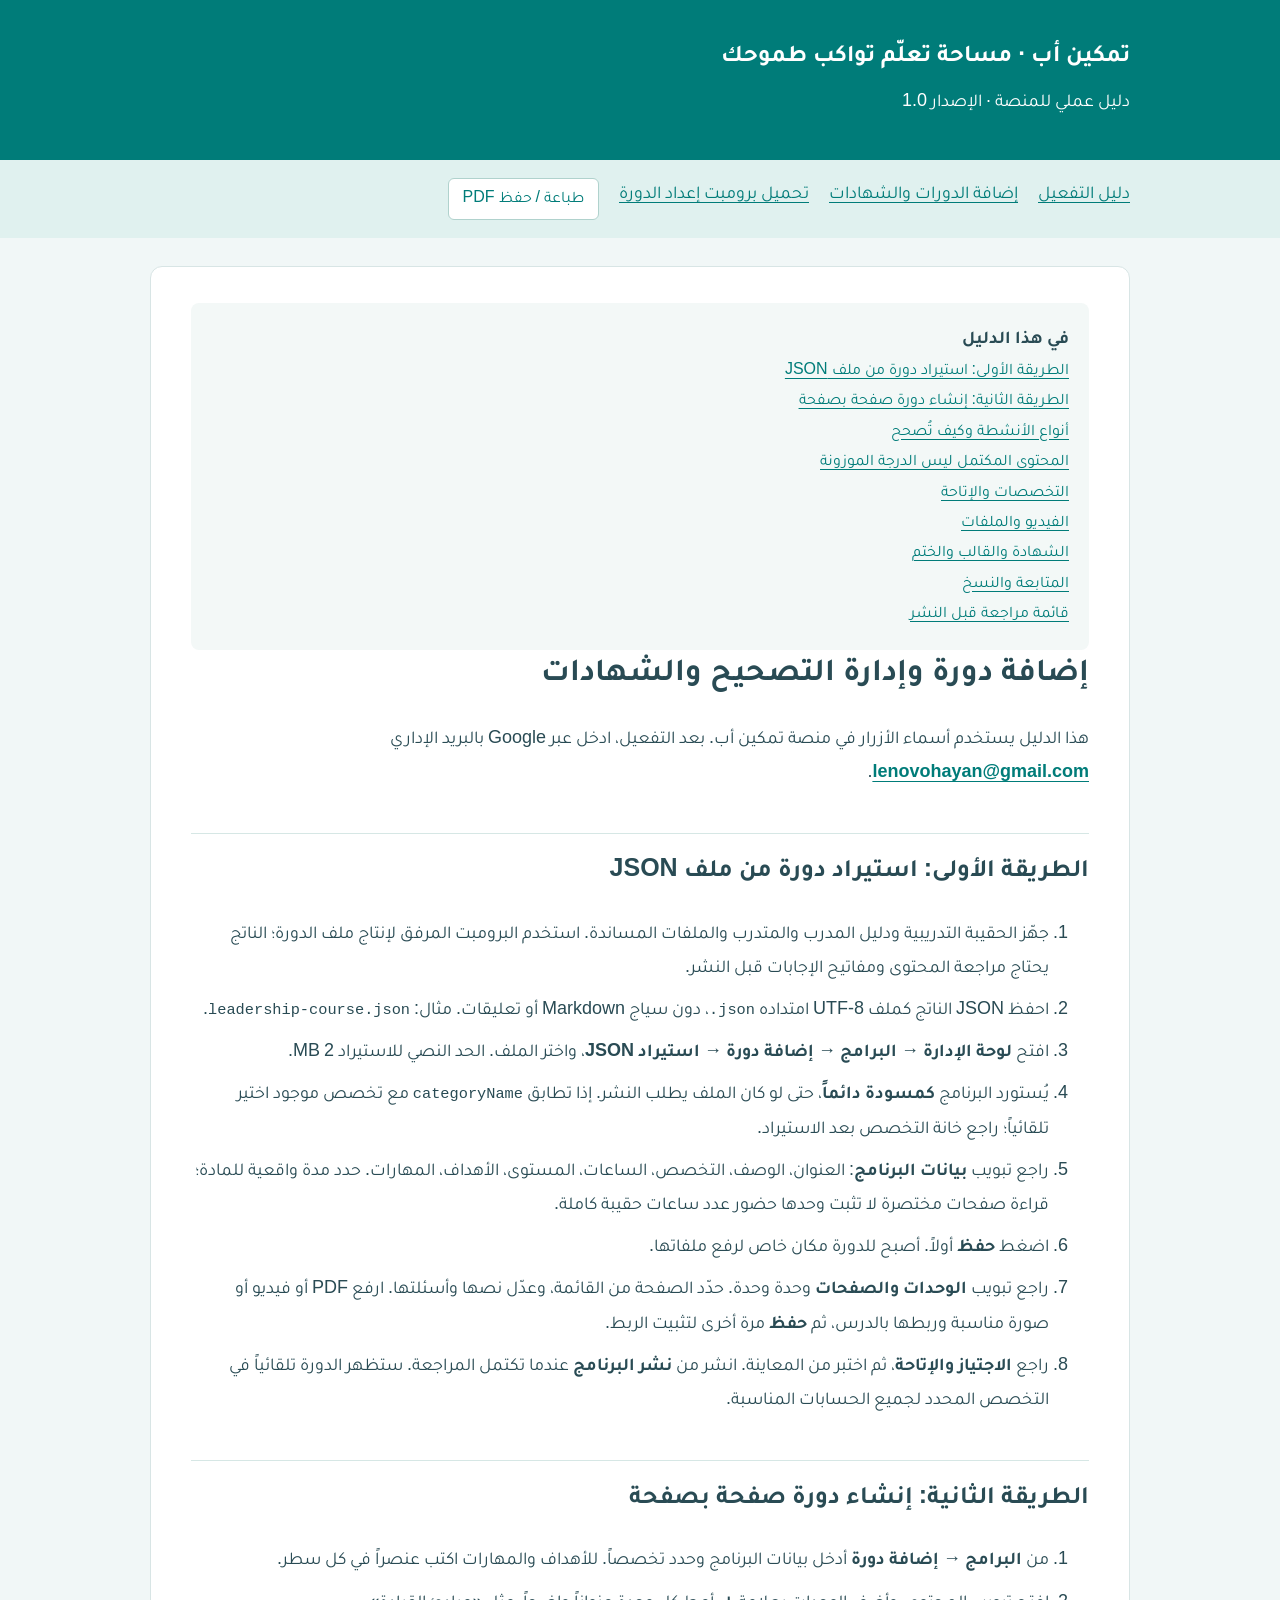
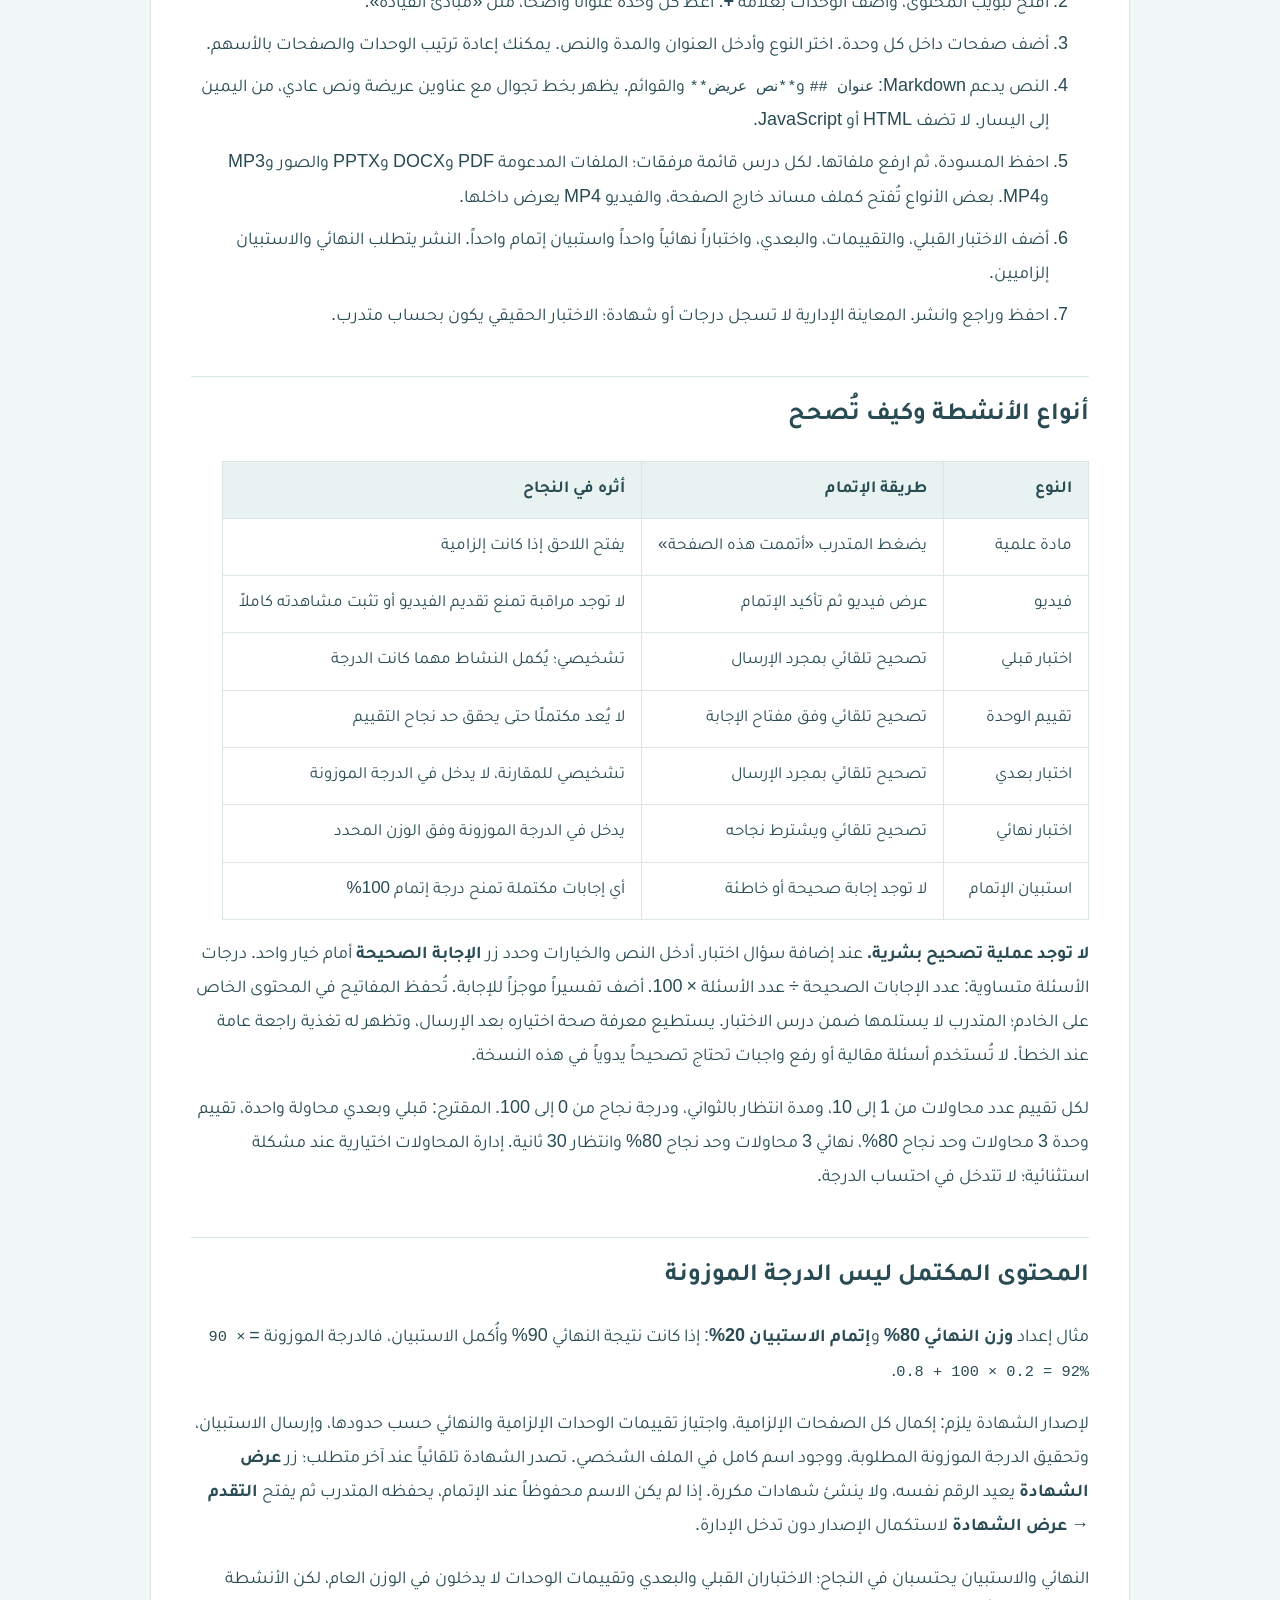
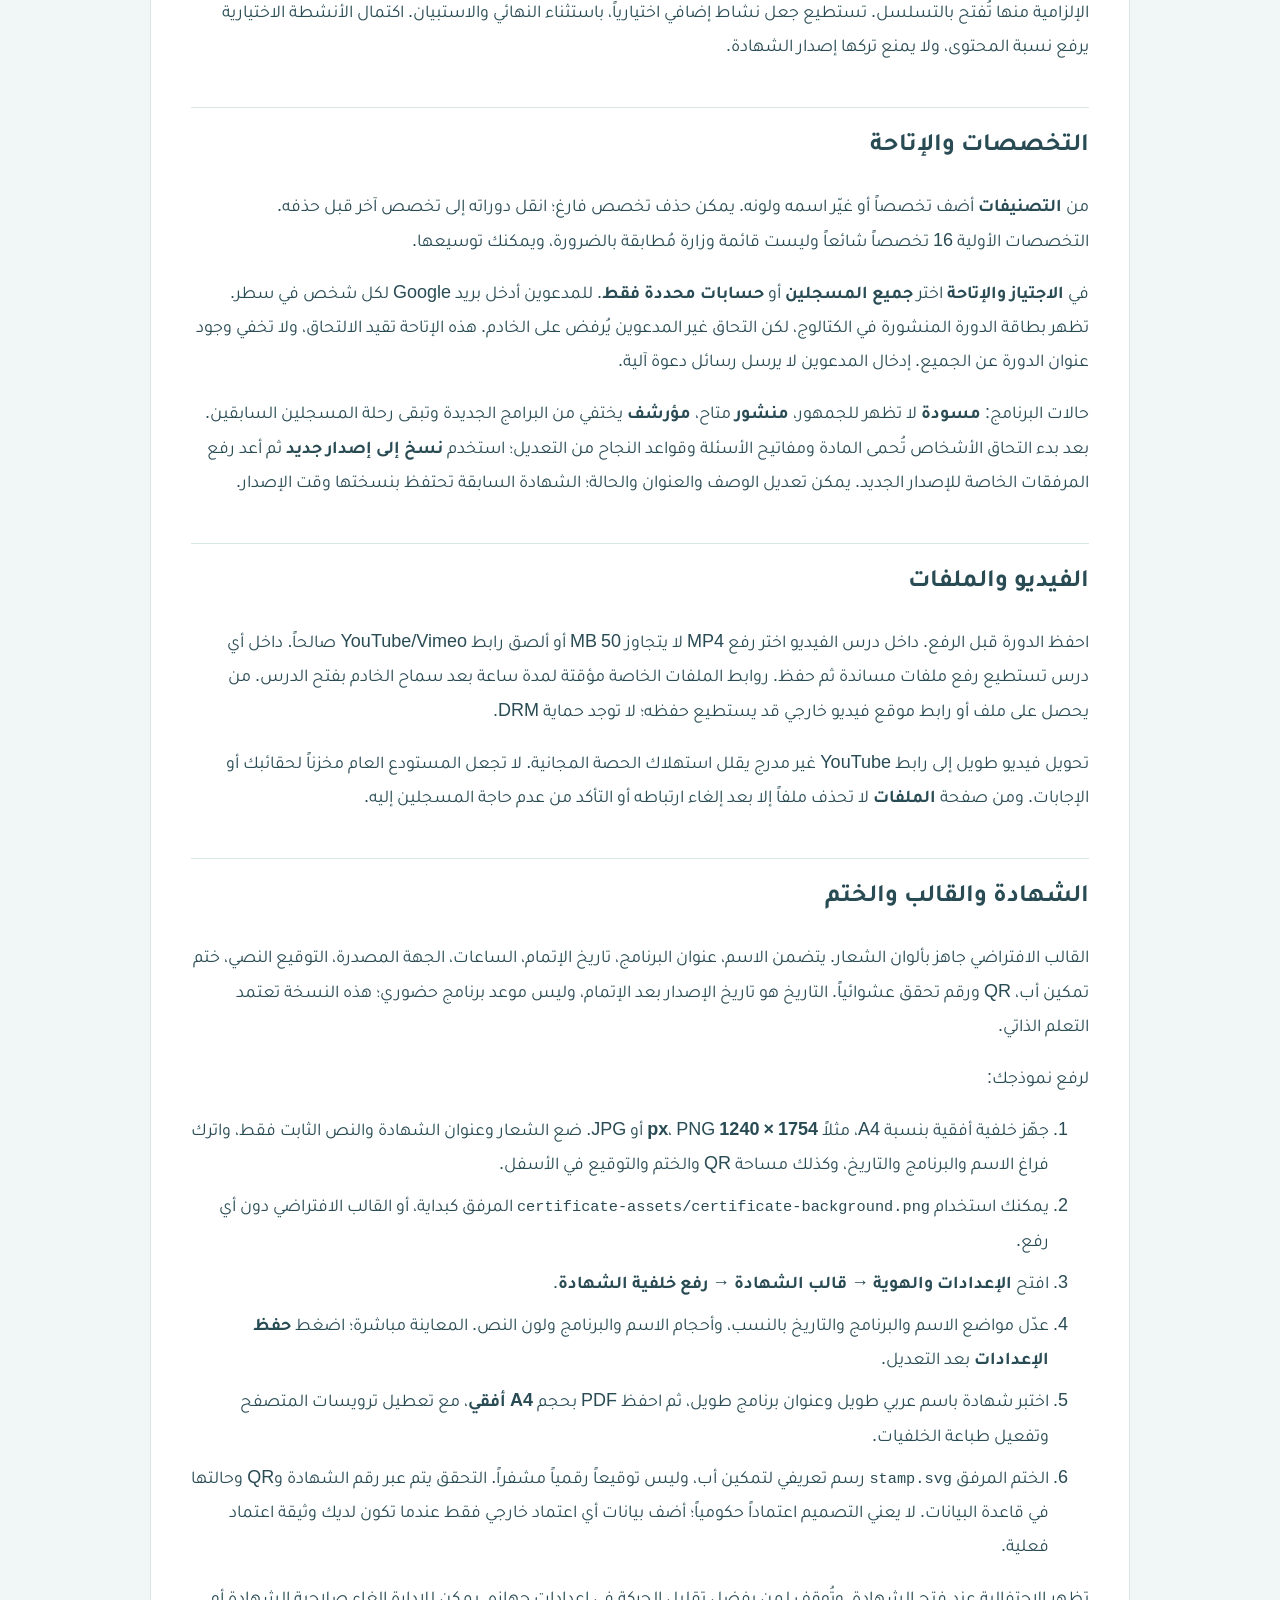
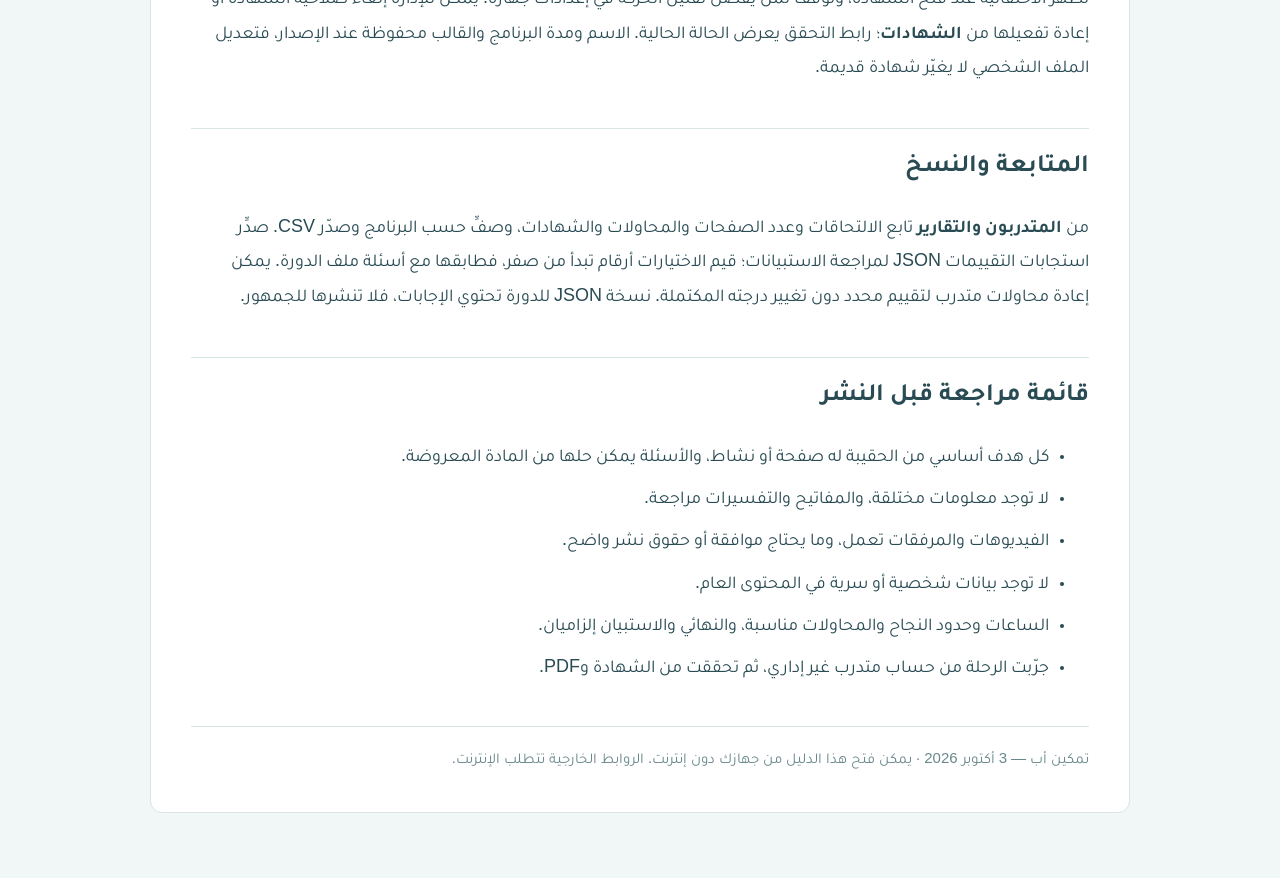
==== guides/ADD-COURSE.html @ d45a217b "Add files via upload" ====
<!doctype html><html lang="ar" dir="rtl"><meta charset="utf-8"><meta name="viewport" content="width=device-width,initial-scale=1"><title>دليل إضافة الدورات | تمكين أب</title><style>@font-face{font-family:Tajawal;src:url([data-uri]);font-weight:400}@font-face{font-family:Tajawal;src:url([data-uri]);font-weight:700}*{box-sizing:border-box}body{direction:rtl;font-family:Tajawal,Arial,sans-serif;background:#f1f7f7;color:#294b54;margin:0;font-size:18px;line-height:1.9}header{padding:36px max(20px,calc((100% - 980px)/2));background:#007c79;color:white}header strong{font-size:24px}header p{margin:4px 0}nav{padding:18px max(20px,calc((100% - 980px)/2));background:#e0f1ef;display:flex;gap:20px;flex-wrap:wrap}a{color:#007c79;text-underline-offset:4px}main{max-width:980px;margin:28px auto 65px;padding:36px 40px;background:white;border:1px solid #d8e5e5;border-radius:12px}h1{font-size:32px;line-height:1.6;margin-top:0}h2{font-size:25px;margin-top:42px;padding-top:15px;border-top:1px solid #d6e7e5}h3{font-size:21px}h1,h2,h3,strong,b{font-weight:700}li{margin:8px 0}pre{direction:ltr;text-align:left;background:#eef5f5;color:#294b54;padding:20px;border-radius:8px;overflow:auto;line-height:1.8;font-size:15px}code{font-family:monospace;direction:ltr;unicode-bidi:isolate;font-size:.85em}table{display:block;overflow:auto;width:100%;border-collapse:collapse;font-size:17px}th{background:#e8f3f1;font-weight:700}td,th{padding:12px 16px;border:1px solid #dbe5e5;text-align:right;min-width:145px}button{font-family:inherit;cursor:pointer;border:1px solid #b0d2cd;background:#fff;color:#007c79;padding:9px 14px;border-radius:6px;font-size:16px}footer{color:#69888c;font-size:15px;border-top:1px solid #d6e7e5;margin-top:40px;padding-top:20px}.toc{padding:20px;background:#f3f8f7;border-radius:8px}.toc a{display:block;font-size:16px}blockquote{border-right:4px solid #4cd5cc;padding:10px 20px;margin:20px 0;background:#f2f8f8}@media(max-width:650px){body{font-size:17px}main{margin:15px;padding:22px 18px}h1{font-size:27px}h2{font-size:22px}header{padding:25px 20px}}@media print{body{background:white;font-size:13pt}header{background:white;color:#007c79;padding:10px}nav,.toc,button{display:none}main{border:0;padding:0;margin:0;max-width:none}h2{break-after:avoid}tr,pre{break-inside:avoid}a{color:inherit}}</style><header><strong>تمكين أب · مساحة تعلّم تواكب طموحك</strong><p>دليل عملي للمنصة · الإصدار 1.0</p></header><nav><a href="START-HERE.html">دليل التفعيل</a><a href="ADD-COURSE.html">إضافة الدورات والشهادات</a><a href="COURSE-PROMPT.txt" download>تحميل برومبت إعداد الدورة</a><button onclick="window.print()">طباعة / حفظ PDF</button></nav><main><div class="toc"><strong>في هذا الدليل</strong><a href="#step-1">الطريقة الأولى: استيراد دورة من ملف JSON</a><a href="#step-2">الطريقة الثانية: إنشاء دورة صفحة بصفحة</a><a href="#step-3">أنواع الأنشطة وكيف تُصحح</a><a href="#step-4">المحتوى المكتمل ليس الدرجة الموزونة</a><a href="#step-5">التخصصات والإتاحة</a><a href="#step-6">الفيديو والملفات</a><a href="#step-7">الشهادة والقالب والختم</a><a href="#step-8">المتابعة والنسخ</a><a href="#step-9">قائمة مراجعة قبل النشر</a></div><h1>إضافة دورة وإدارة التصحيح والشهادات</h1>
<p>هذا الدليل يستخدم أسماء الأزرار في منصة تمكين أب. بعد التفعيل، ادخل عبر Google بالبريد الإداري <strong><a href="mailto:lenovohayan@gmail.com">lenovohayan@gmail.com</a></strong>.</p>
<h2 id="step-1">الطريقة الأولى: استيراد دورة من ملف JSON</h2>
<ol>
<li>جهّز الحقيبة التدريبية ودليل المدرب والمتدرب والملفات المساندة. استخدم البرومبت المرفق لإنتاج ملف الدورة؛ الناتج يحتاج مراجعة المحتوى ومفاتيح الإجابات قبل النشر.</li>
<li>احفظ JSON الناتج كملف UTF-8 امتداده <code>.json</code>، دون سياج Markdown أو تعليقات. مثال: <code>leadership-course.json</code>.</li>
<li>افتح <strong>لوحة الإدارة → البرامج → إضافة دورة → استيراد JSON</strong>، واختر الملف. الحد النصي للاستيراد 2 MB.</li>
<li>يُستورد البرنامج <strong>كمسودة دائماً</strong>، حتى لو كان الملف يطلب النشر. إذا تطابق <code>categoryName</code> مع تخصص موجود اختير تلقائياً؛ راجع خانة التخصص بعد الاستيراد.</li>
<li>راجع تبويب <strong>بيانات البرنامج</strong>: العنوان، الوصف، التخصص، الساعات، المستوى، الأهداف، المهارات. حدد مدة واقعية للمادة؛ قراءة صفحات مختصرة لا تثبت وحدها حضور عدد ساعات حقيبة كاملة.</li>
<li>اضغط <strong>حفظ</strong> أولاً. أصبح للدورة مكان خاص لرفع ملفاتها.</li>
<li>راجع تبويب <strong>الوحدات والصفحات</strong> وحدة وحدة. حدّد الصفحة من القائمة، وعدّل نصها وأسئلتها. ارفع PDF أو فيديو أو صورة مناسبة وربطها بالدرس، ثم <strong>حفظ</strong> مرة أخرى لتثبيت الربط.</li>
<li>راجع <strong>الاجتياز والإتاحة</strong>، ثم اختبر من المعاينة. انشر من <strong>نشر البرنامج</strong> عندما تكتمل المراجعة. ستظهر الدورة تلقائياً في التخصص المحدد لجميع الحسابات المناسبة.</li>
</ol>
<h2 id="step-2">الطريقة الثانية: إنشاء دورة صفحة بصفحة</h2>
<ol>
<li>من <strong>البرامج → إضافة دورة</strong> أدخل بيانات البرنامج وحدد تخصصاً. للأهداف والمهارات اكتب عنصراً في كل سطر.</li>
<li>افتح تبويب المحتوى، وأضف الوحدات بعلامة <strong>+</strong>. أعط كل وحدة عنواناً واضحاً، مثل «مبادئ القيادة».</li>
<li>أضف صفحات داخل كل وحدة. اختر النوع وأدخل العنوان والمدة والنص. يمكنك إعادة ترتيب الوحدات والصفحات بالأسهم.</li>
<li>النص يدعم Markdown: <code>## عنوان</code> و<code>**نص عريض**</code> والقوائم. يظهر بخط تجوال مع عناوين عريضة ونص عادي، من اليمين إلى اليسار. لا تضف HTML أو JavaScript.</li>
<li>احفظ المسودة، ثم ارفع ملفاتها. لكل درس قائمة مرفقات؛ الملفات المدعومة PDF وDOCX وPPTX والصور وMP3 وMP4. بعض الأنواع تُفتح كملف مساند خارج الصفحة، والفيديو MP4 يعرض داخلها.</li>
<li>أضف الاختبار القبلي، والتقييمات، والبعدي، واختباراً نهائياً واحداً واستبيان إتمام واحداً. النشر يتطلب النهائي والاستبيان إلزاميين.</li>
<li>احفظ وراجع وانشر. المعاينة الإدارية لا تسجل درجات أو شهادة؛ الاختبار الحقيقي يكون بحساب متدرب.</li>
</ol>
<h2 id="step-3">أنواع الأنشطة وكيف تُصحح</h2>
<table>
<thead>
<tr>
<th>النوع</th>
<th>طريقة الإتمام</th>
<th>أثره في النجاح</th>
</tr>
</thead>
<tbody><tr>
<td>مادة علمية</td>
<td>يضغط المتدرب «أتممت هذه الصفحة»</td>
<td>يفتح اللاحق إذا كانت إلزامية</td>
</tr>
<tr>
<td>فيديو</td>
<td>عرض فيديو ثم تأكيد الإتمام</td>
<td>لا توجد مراقبة تمنع تقديم الفيديو أو تثبت مشاهدته كاملاً</td>
</tr>
<tr>
<td>اختبار قبلي</td>
<td>تصحيح تلقائي بمجرد الإرسال</td>
<td>تشخيصي؛ يُكمل النشاط مهما كانت الدرجة</td>
</tr>
<tr>
<td>تقييم الوحدة</td>
<td>تصحيح تلقائي وفق مفتاح الإجابة</td>
<td>لا يُعد مكتملًا حتى يحقق حد نجاح التقييم</td>
</tr>
<tr>
<td>اختبار بعدي</td>
<td>تصحيح تلقائي بمجرد الإرسال</td>
<td>تشخيصي للمقارنة، لا يدخل في الدرجة الموزونة</td>
</tr>
<tr>
<td>اختبار نهائي</td>
<td>تصحيح تلقائي ويشترط نجاحه</td>
<td>يدخل في الدرجة الموزونة وفق الوزن المحدد</td>
</tr>
<tr>
<td>استبيان الإتمام</td>
<td>لا توجد إجابة صحيحة أو خاطئة</td>
<td>أي إجابات مكتملة تمنح درجة إتمام 100%</td>
</tr>
</tbody></table>
<p><strong>لا توجد عملية تصحيح بشرية.</strong> عند إضافة سؤال اختبار، أدخل النص والخيارات وحدد زر <strong>الإجابة الصحيحة</strong> أمام خيار واحد. درجات الأسئلة متساوية: عدد الإجابات الصحيحة ÷ عدد الأسئلة × 100. أضف تفسيراً موجزاً للإجابة. تُحفظ المفاتيح في المحتوى الخاص على الخادم؛ المتدرب لا يستلمها ضمن درس الاختبار. يستطيع معرفة صحة اختياره بعد الإرسال، وتظهر له تغذية راجعة عامة عند الخطأ. لا تُستخدم أسئلة مقالية أو رفع واجبات تحتاج تصحيحاً يدوياً في هذه النسخة.</p>
<p>لكل تقييم عدد محاولات من 1 إلى 10، ومدة انتظار بالثواني، ودرجة نجاح من 0 إلى 100. المقترح: قبلي وبعدي محاولة واحدة، تقييم وحدة 3 محاولات وحد نجاح 80%، نهائي 3 محاولات وحد نجاح 80% وانتظار 30 ثانية. إدارة المحاولات اختيارية عند مشكلة استثنائية؛ لا تتدخل في احتساب الدرجة.</p>
<h2 id="step-4">المحتوى المكتمل ليس الدرجة الموزونة</h2>
<p>مثال إعداد <strong>وزن النهائي 80%</strong> و<strong>إتمام الاستبيان 20%</strong>: إذا كانت نتيجة النهائي 90% وأُكمل الاستبيان، فالدرجة الموزونة = <code>90 × 0.8 + 100 × 0.2 = 92%</code>.</p>
<p>لإصدار الشهادة يلزم: إكمال كل الصفحات الإلزامية، واجتياز تقييمات الوحدات الإلزامية والنهائي حسب حدودها، وإرسال الاستبيان، وتحقيق الدرجة الموزونة المطلوبة، ووجود اسم كامل في الملف الشخصي. تصدر الشهادة تلقائياً عند آخر متطلب؛ زر <strong>عرض الشهادة</strong> يعيد الرقم نفسه، ولا ينشئ شهادات مكررة. إذا لم يكن الاسم محفوظاً عند الإتمام، يحفظه المتدرب ثم يفتح <strong>التقدم → عرض الشهادة</strong> لاستكمال الإصدار دون تدخل الإدارة.</p>
<p>النهائي والاستبيان يحتسبان في النجاح؛ الاختباران القبلي والبعدي وتقييمات الوحدات لا يدخلون في الوزن العام، لكن الأنشطة الإلزامية منها تُفتح بالتسلسل. تستطيع جعل نشاط إضافي اختيارياً، باستثناء النهائي والاستبيان. اكتمال الأنشطة الاختيارية يرفع نسبة المحتوى، ولا يمنع تركها إصدار الشهادة.</p>
<h2 id="step-5">التخصصات والإتاحة</h2>
<p>من <strong>التصنيفات</strong> أضف تخصصاً أو غيّر اسمه ولونه. يمكن حذف تخصص فارغ؛ انقل دوراته إلى تخصص آخر قبل حذفه. التخصصات الأولية 16 تخصصاً شائعاً وليست قائمة وزارة مُطابقة بالضرورة، ويمكنك توسيعها.</p>
<p>في <strong>الاجتياز والإتاحة</strong> اختر <strong>جميع المسجلين</strong> أو <strong>حسابات محددة فقط</strong>. للمدعوين أدخل بريد Google لكل شخص في سطر. تظهر بطاقة الدورة المنشورة في الكتالوج، لكن التحاق غير المدعوين يُرفض على الخادم. هذه الإتاحة تقيد الالتحاق، ولا تخفي وجود عنوان الدورة عن الجميع. إدخال المدعوين لا يرسل رسائل دعوة آلية.</p>
<p>حالات البرنامج: <strong>مسودة</strong> لا تظهر للجمهور، <strong>منشور</strong> متاح، <strong>مؤرشف</strong> يختفي من البرامج الجديدة وتبقى رحلة المسجلين السابقين. بعد بدء التحاق الأشخاص تُحمى المادة ومفاتيح الأسئلة وقواعد النجاح من التعديل؛ استخدم <strong>نسخ إلى إصدار جديد</strong> ثم أعد رفع المرفقات الخاصة للإصدار الجديد. يمكن تعديل الوصف والعنوان والحالة؛ الشهادة السابقة تحتفظ بنسختها وقت الإصدار.</p>
<h2 id="step-6">الفيديو والملفات</h2>
<p>احفظ الدورة قبل الرفع. داخل درس الفيديو اختر رفع MP4 لا يتجاوز 50 MB أو ألصق رابط YouTube/Vimeo صالحاً. داخل أي درس تستطيع رفع ملفات مساندة ثم حفظ. روابط الملفات الخاصة مؤقتة لمدة ساعة بعد سماح الخادم بفتح الدرس. من يحصل على ملف أو رابط موقع فيديو خارجي قد يستطيع حفظه؛ لا توجد حماية DRM.</p>
<p>تحويل فيديو طويل إلى رابط YouTube غير مدرج يقلل استهلاك الحصة المجانية. لا تجعل المستودع العام مخزناً لحقائبك أو الإجابات. ومن صفحة <strong>الملفات</strong> لا تحذف ملفاً إلا بعد إلغاء ارتباطه أو التأكد من عدم حاجة المسجلين إليه.</p>
<h2 id="step-7">الشهادة والقالب والختم</h2>
<p>القالب الافتراضي جاهز بألوان الشعار. يتضمن الاسم، عنوان البرنامج، تاريخ الإتمام، الساعات، الجهة المصدرة، التوقيع النصي، ختم تمكين أب، QR ورقم تحقق عشوائياً. التاريخ هو تاريخ الإصدار بعد الإتمام، وليس موعد برنامج حضوري؛ هذه النسخة تعتمد التعلم الذاتي.</p>
<p>لرفع نموذجك:</p>
<ol>
<li>جهّز خلفية أفقية بنسبة A4، مثلاً <strong>1754 × 1240 px</strong>، PNG أو JPG. ضع الشعار وعنوان الشهادة والنص الثابت فقط، واترك فراغ الاسم والبرنامج والتاريخ، وكذلك مساحة QR والختم والتوقيع في الأسفل.</li>
<li>يمكنك استخدام <code>certificate-assets/certificate-background.png</code> المرفق كبداية، أو القالب الافتراضي دون أي رفع.</li>
<li>افتح <strong>الإعدادات والهوية → قالب الشهادة → رفع خلفية الشهادة</strong>.</li>
<li>عدّل مواضع الاسم والبرنامج والتاريخ بالنسب، وأحجام الاسم والبرنامج ولون النص. المعاينة مباشرة؛ اضغط <strong>حفظ الإعدادات</strong> بعد التعديل.</li>
<li>اختبر شهادة باسم عربي طويل وعنوان برنامج طويل، ثم احفظ PDF بحجم <strong>A4 أفقي</strong>، مع تعطيل ترويسات المتصفح وتفعيل طباعة الخلفيات.</li>
<li>الختم المرفق <code>stamp.svg</code> رسم تعريفي لتمكين أب، وليس توقيعاً رقمياً مشفراً. التحقق يتم عبر رقم الشهادة وQR وحالتها في قاعدة البيانات. لا يعني التصميم اعتماداً حكومياً؛ أضف بيانات أي اعتماد خارجي فقط عندما تكون لديك وثيقة اعتماد فعلية.</li>
</ol>
<p>تظهر الاحتفالية عند فتح الشهادة، وتُوقف لمن يفضل تقليل الحركة في إعدادات جهازه. يمكن للإدارة إلغاء صلاحية الشهادة أو إعادة تفعيلها من <strong>الشهادات</strong>؛ رابط التحقق يعرض الحالة الحالية. الاسم ومدة البرنامج والقالب محفوظة عند الإصدار، فتعديل الملف الشخصي لا يغيّر شهادة قديمة.</p>
<h2 id="step-8">المتابعة والنسخ</h2>
<p>من <strong>المتدربون والتقارير</strong> تابع الالتحاقات وعدد الصفحات والمحاولات والشهادات، وصفِّ حسب البرنامج وصدّر CSV. صدِّر استجابات التقييمات JSON لمراجعة الاستبيانات؛ قيم الاختيارات أرقام تبدأ من صفر، فطابقها مع أسئلة ملف الدورة. يمكن إعادة محاولات متدرب لتقييم محدد دون تغيير درجته المكتملة. نسخة JSON للدورة تحتوي الإجابات، فلا تنشرها للجمهور.</p>
<h2 id="step-9">قائمة مراجعة قبل النشر</h2>
<ul>
<li>كل هدف أساسي من الحقيبة له صفحة أو نشاط، والأسئلة يمكن حلها من المادة المعروضة.</li>
<li>لا توجد معلومات مختلقة، والمفاتيح والتفسيرات مراجعة.</li>
<li>الفيديوهات والمرفقات تعمل، وما يحتاج موافقة أو حقوق نشر واضح.</li>
<li>لا توجد بيانات شخصية أو سرية في المحتوى العام.</li>
<li>الساعات وحدود النجاح والمحاولات مناسبة، والنهائي والاستبيان إلزاميان.</li>
<li>جرّبت الرحلة من حساب متدرب غير إداري، ثم تحققت من الشهادة وPDF.</li>
</ul>
<footer>تمكين أب — 3 أكتوبر 2026 · يمكن فتح هذا الدليل من جهازك دون إنترنت. الروابط الخارجية تتطلب الإنترنت.</footer></main></html>
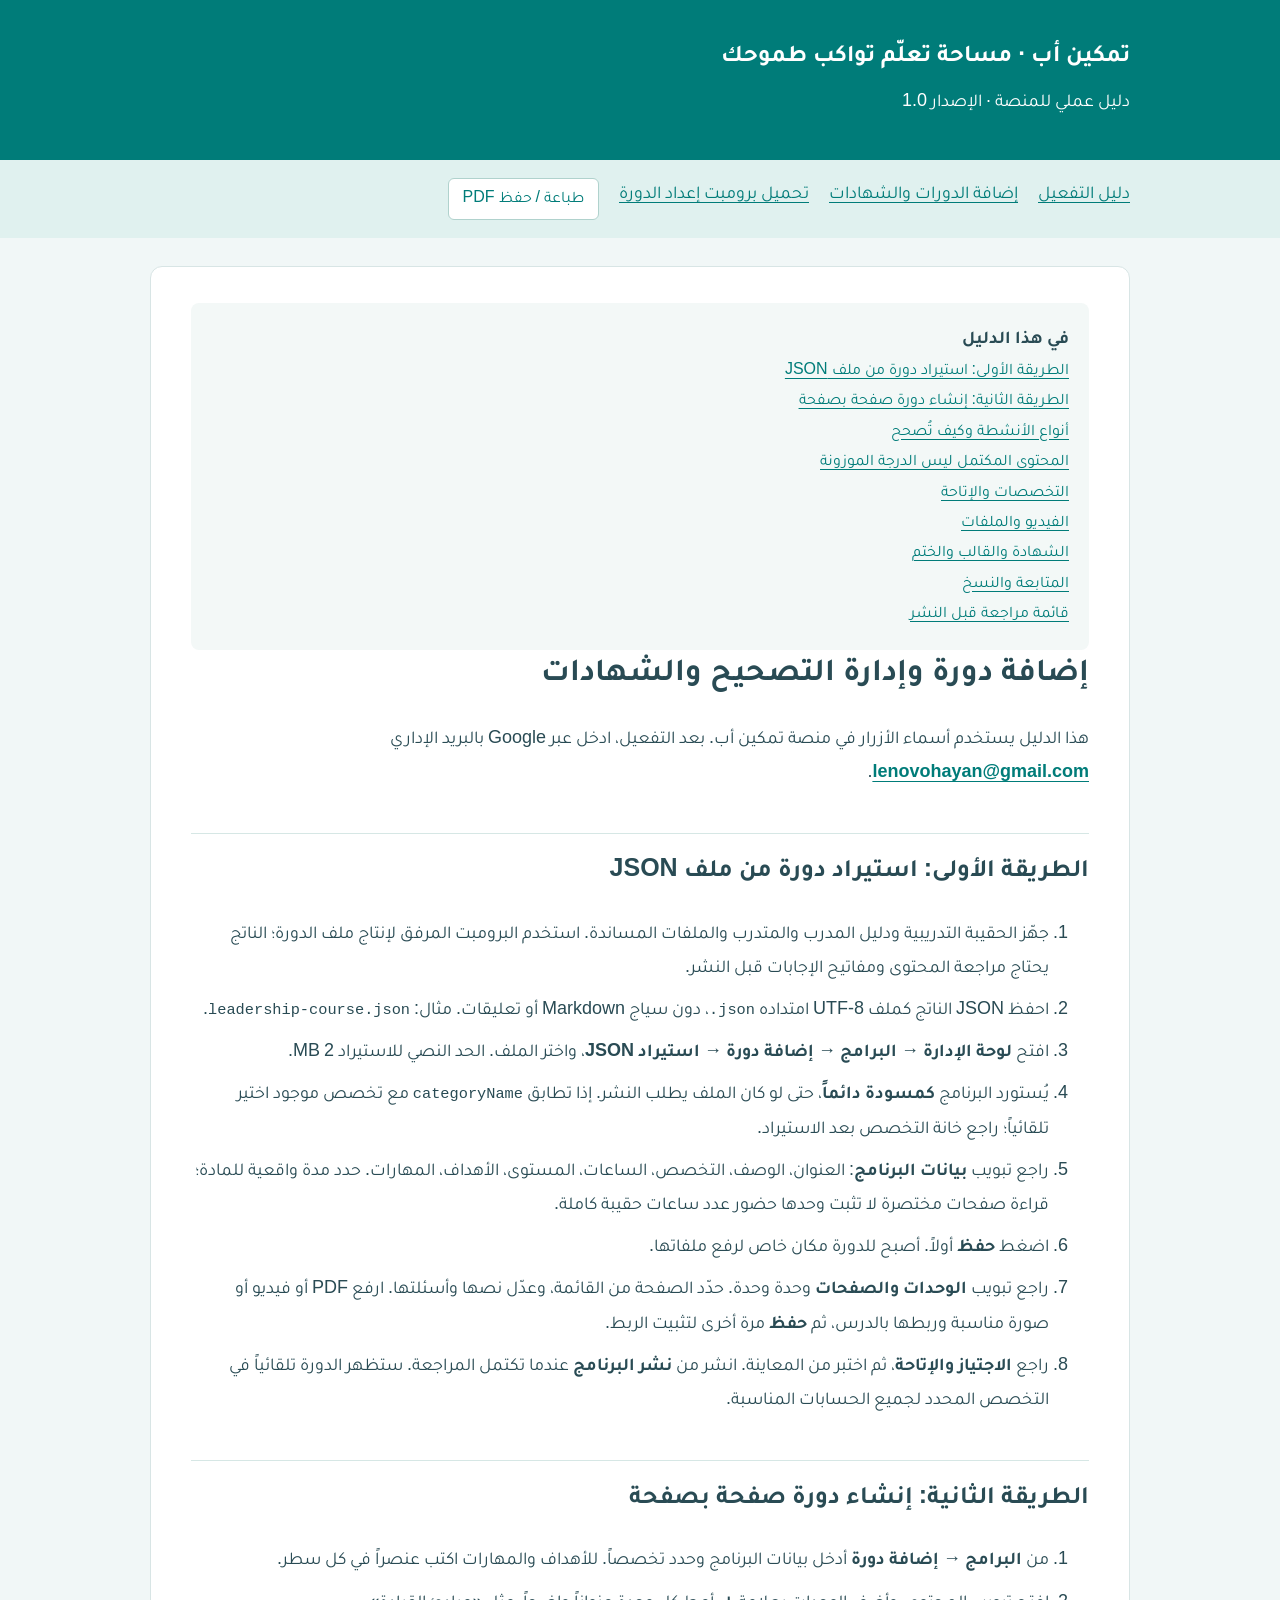
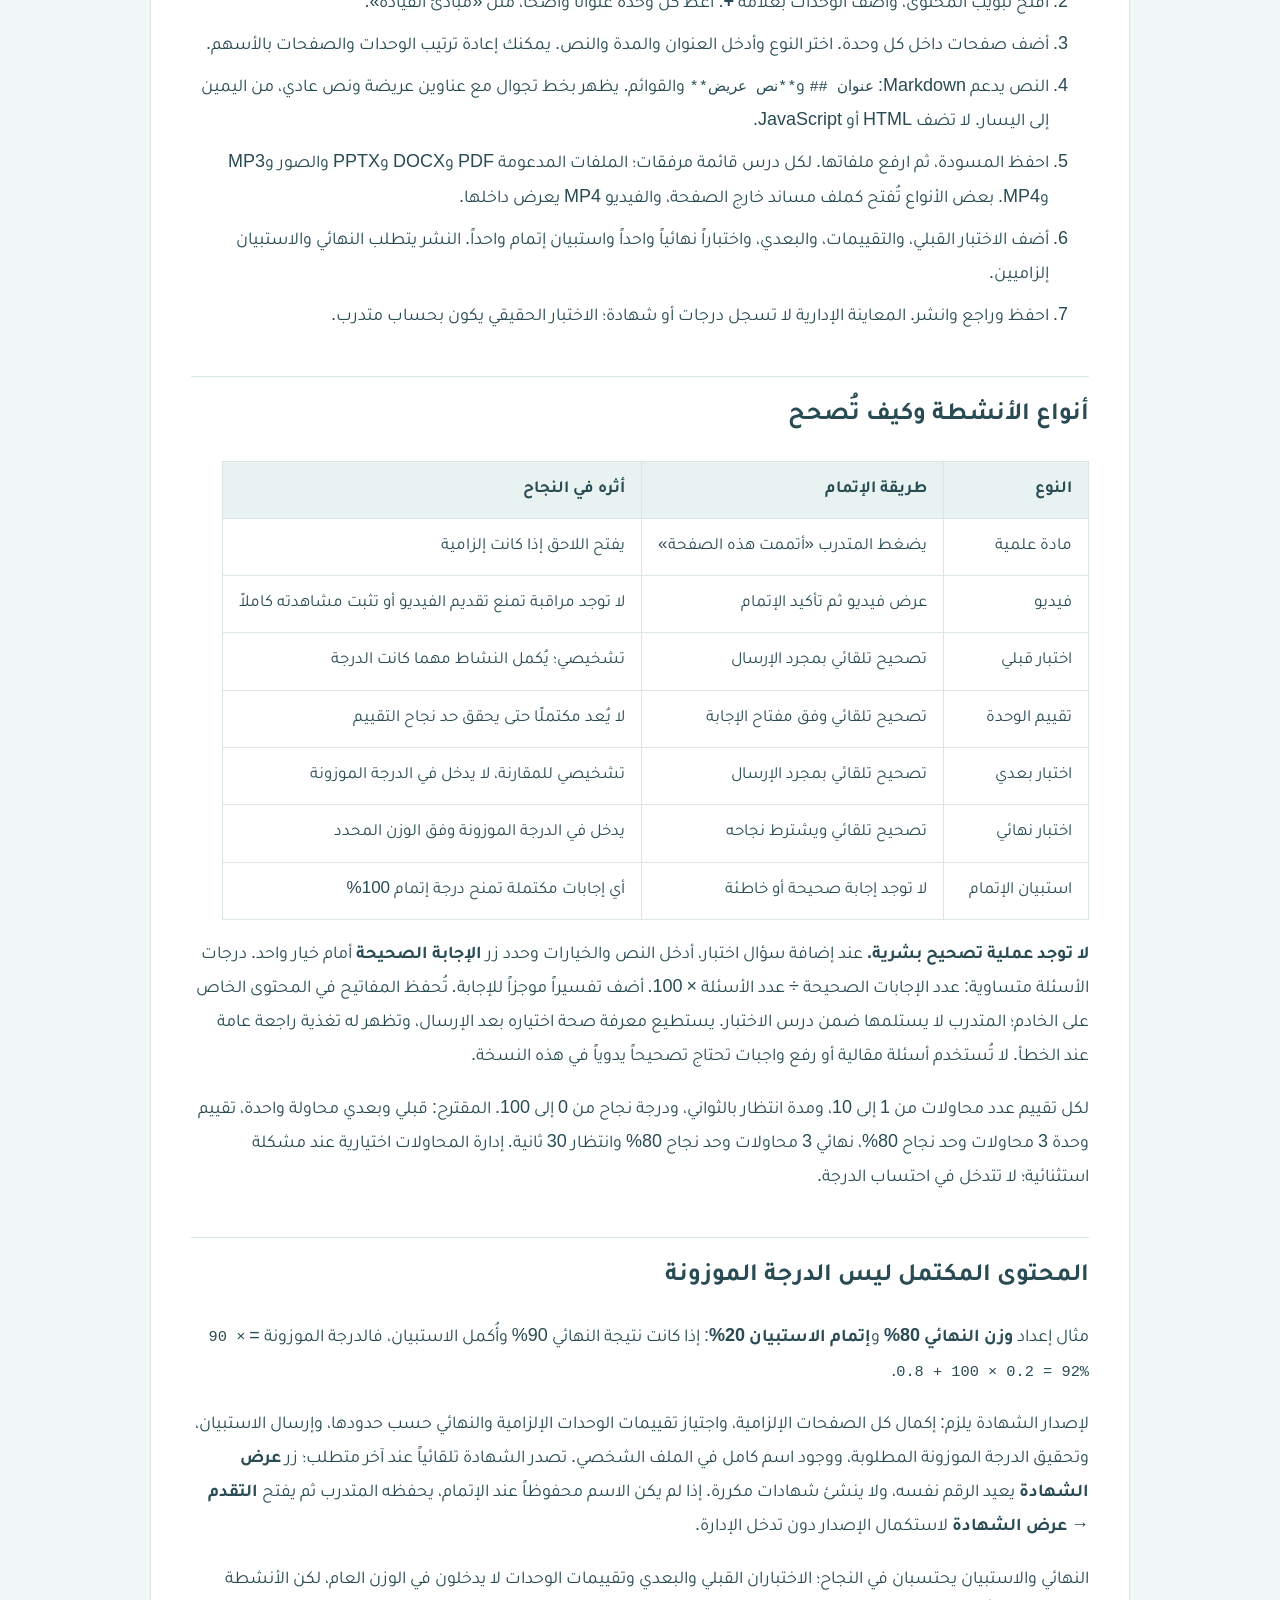
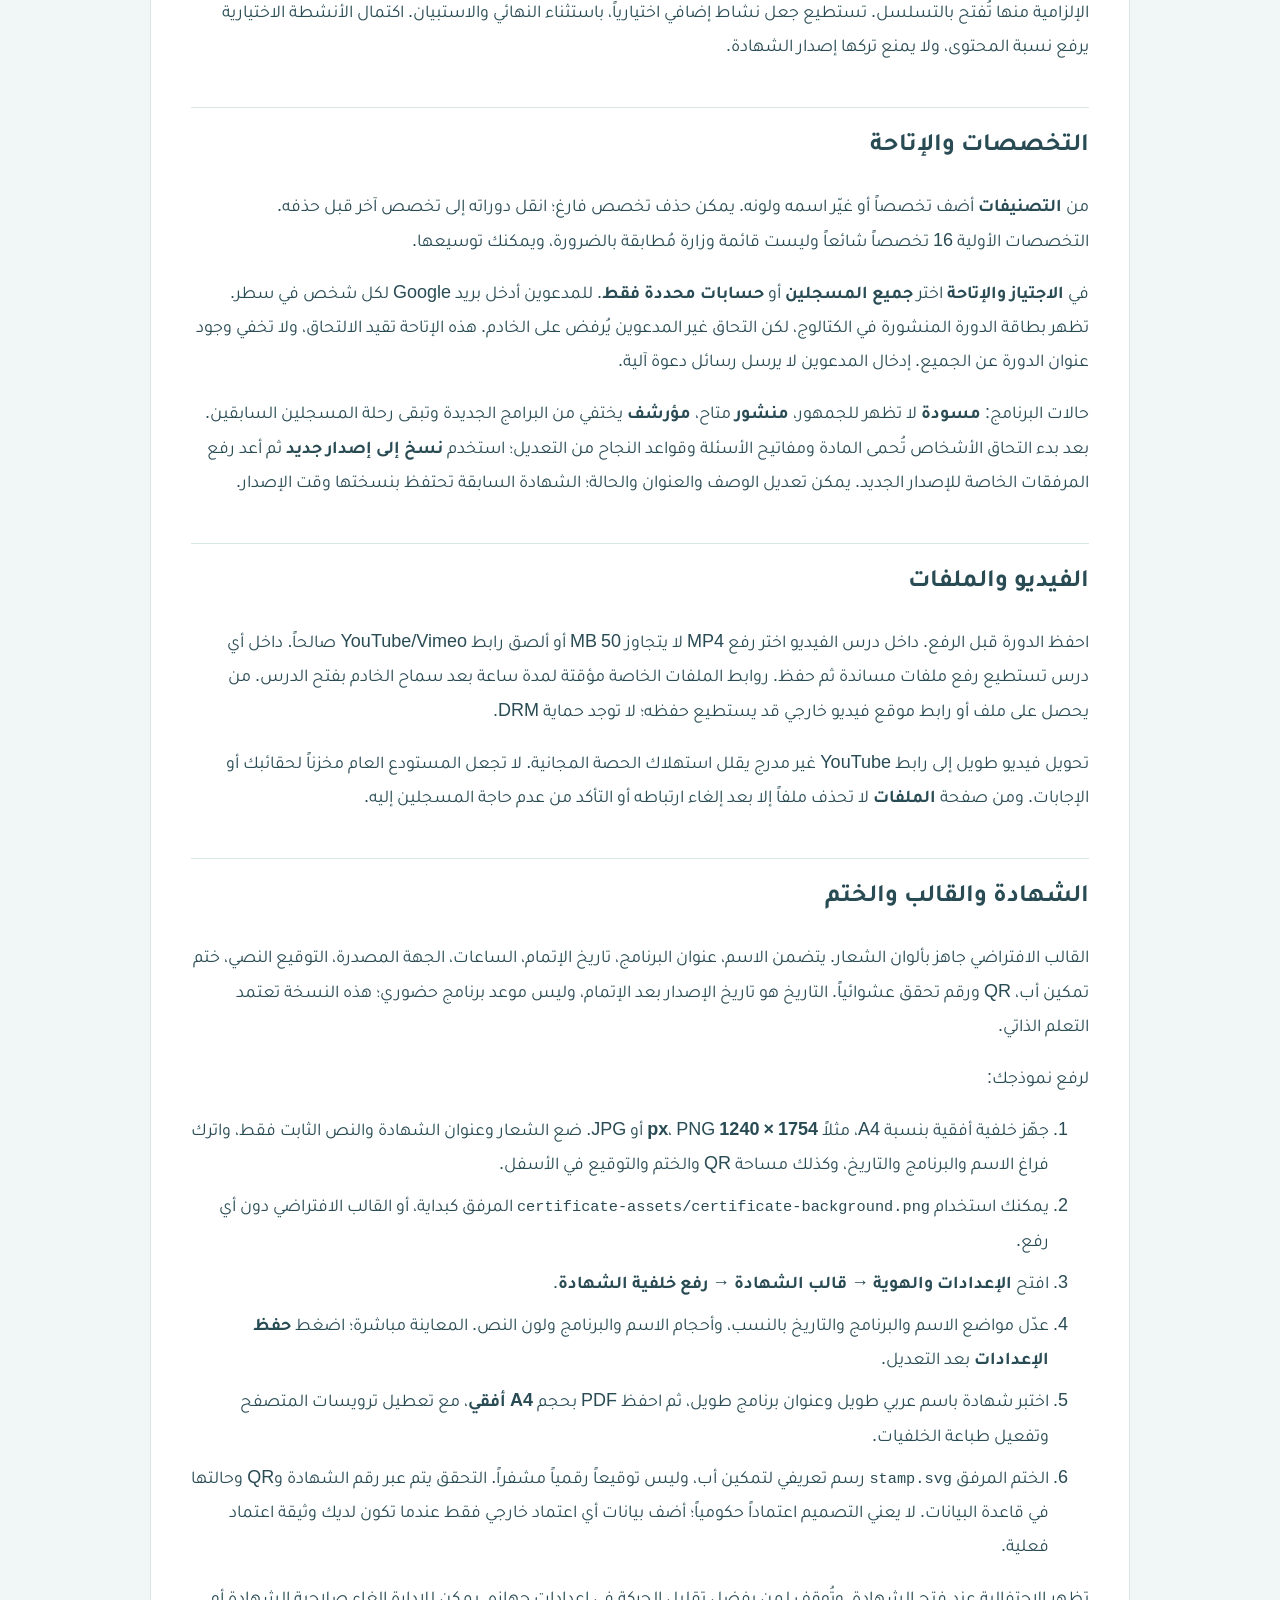
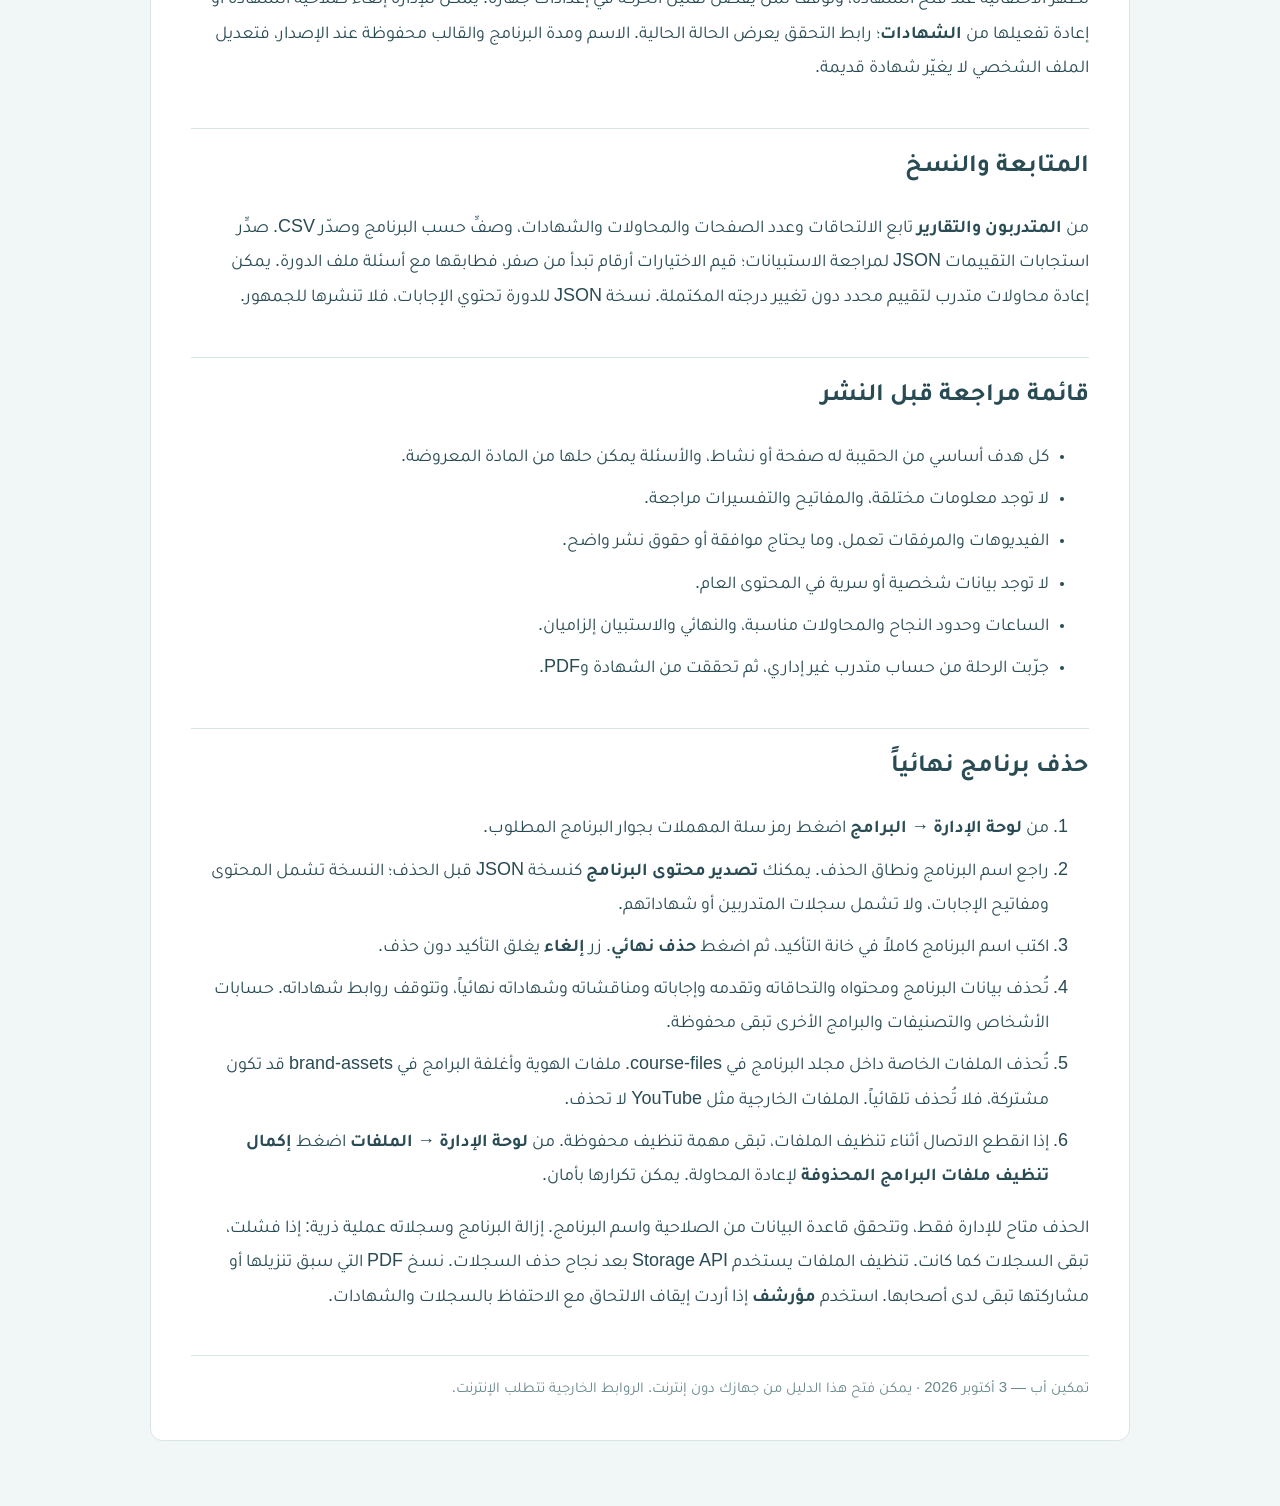
==== commit 0c495558: "Add files via upload" ====
--- a/guides/ADD-COURSE.html
+++ b/guides/ADD-COURSE.html
@@ -102,4 +102,14 @@
 <li>الساعات وحدود النجاح والمحاولات مناسبة، والنهائي والاستبيان إلزاميان.</li>
 <li>جرّبت الرحلة من حساب متدرب غير إداري، ثم تحققت من الشهادة وPDF.</li>
 </ul>
+<h2>حذف برنامج نهائياً</h2>
+<ol>
+<li>من <strong>لوحة الإدارة → البرامج</strong> اضغط رمز سلة المهملات بجوار البرنامج المطلوب.</li>
+<li>راجع اسم البرنامج ونطاق الحذف. يمكنك <strong>تصدير محتوى البرنامج</strong> كنسخة JSON قبل الحذف؛ النسخة تشمل المحتوى ومفاتيح الإجابات، ولا تشمل سجلات المتدربين أو شهاداتهم.</li>
+<li>اكتب اسم البرنامج كاملاً في خانة التأكيد، ثم اضغط <strong>حذف نهائي</strong>. زر <strong>إلغاء</strong> يغلق التأكيد دون حذف.</li>
+<li>تُحذف بيانات البرنامج ومحتواه والتحاقاته وتقدمه وإجاباته ومناقشاته وشهاداته نهائياً، وتتوقف روابط شهاداته. حسابات الأشخاص والتصنيفات والبرامج الأخرى تبقى محفوظة.</li>
+<li>تُحذف الملفات الخاصة داخل مجلد البرنامج في course-files. ملفات الهوية وأغلفة البرامج في brand-assets قد تكون مشتركة، فلا تُحذف تلقائياً. الملفات الخارجية مثل YouTube لا تحذف.</li>
+<li>إذا انقطع الاتصال أثناء تنظيف الملفات، تبقى مهمة تنظيف محفوظة. من <strong>لوحة الإدارة → الملفات</strong> اضغط <strong>إكمال تنظيف ملفات البرامج المحذوفة</strong> لإعادة المحاولة. يمكن تكرارها بأمان.</li>
+</ol>
+<p>الحذف متاح للإدارة فقط، وتتحقق قاعدة البيانات من الصلاحية واسم البرنامج. إزالة البرنامج وسجلاته عملية ذرية: إذا فشلت، تبقى السجلات كما كانت. تنظيف الملفات يستخدم Storage API بعد نجاح حذف السجلات. نسخ PDF التي سبق تنزيلها أو مشاركتها تبقى لدى أصحابها. استخدم <strong>مؤرشف</strong> إذا أردت إيقاف الالتحاق مع الاحتفاظ بالسجلات والشهادات.</p>
 <footer>تمكين أب — 3 أكتوبر 2026 · يمكن فتح هذا الدليل من جهازك دون إنترنت. الروابط الخارجية تتطلب الإنترنت.</footer></main></html>
